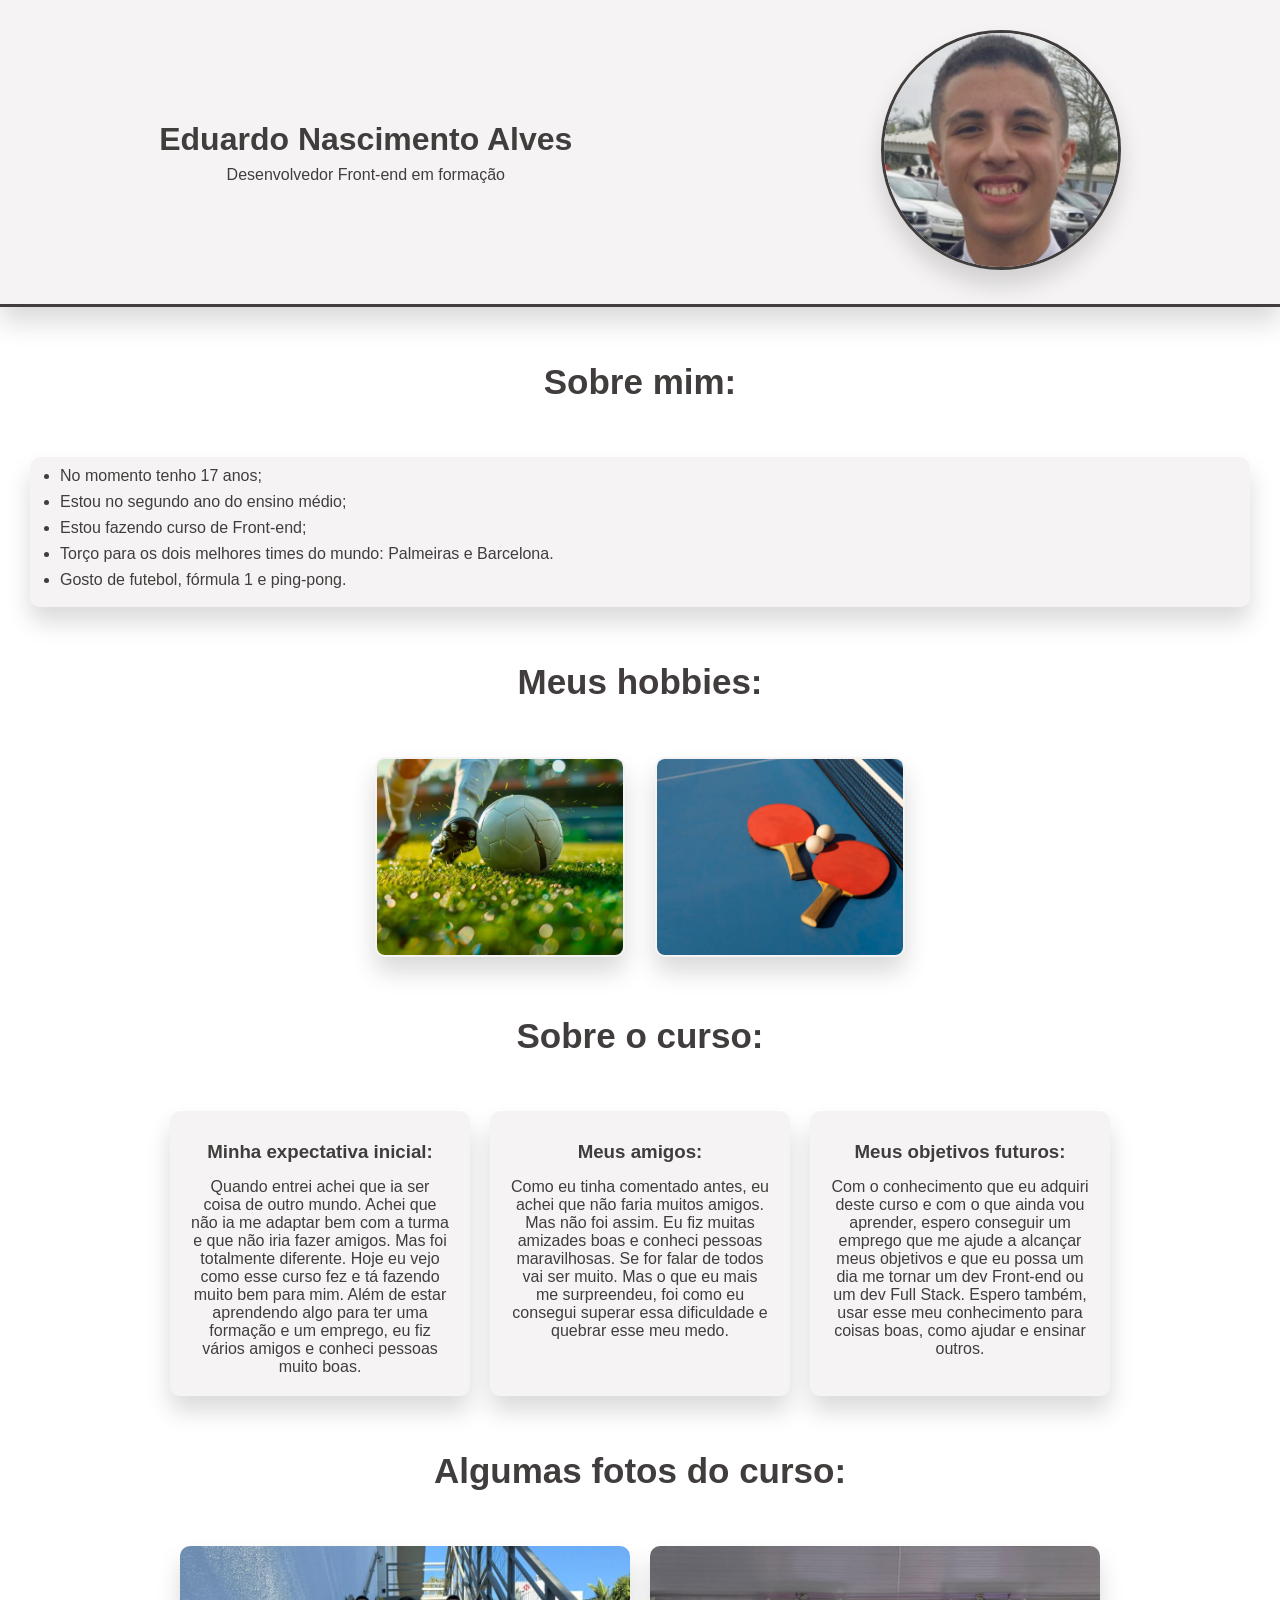
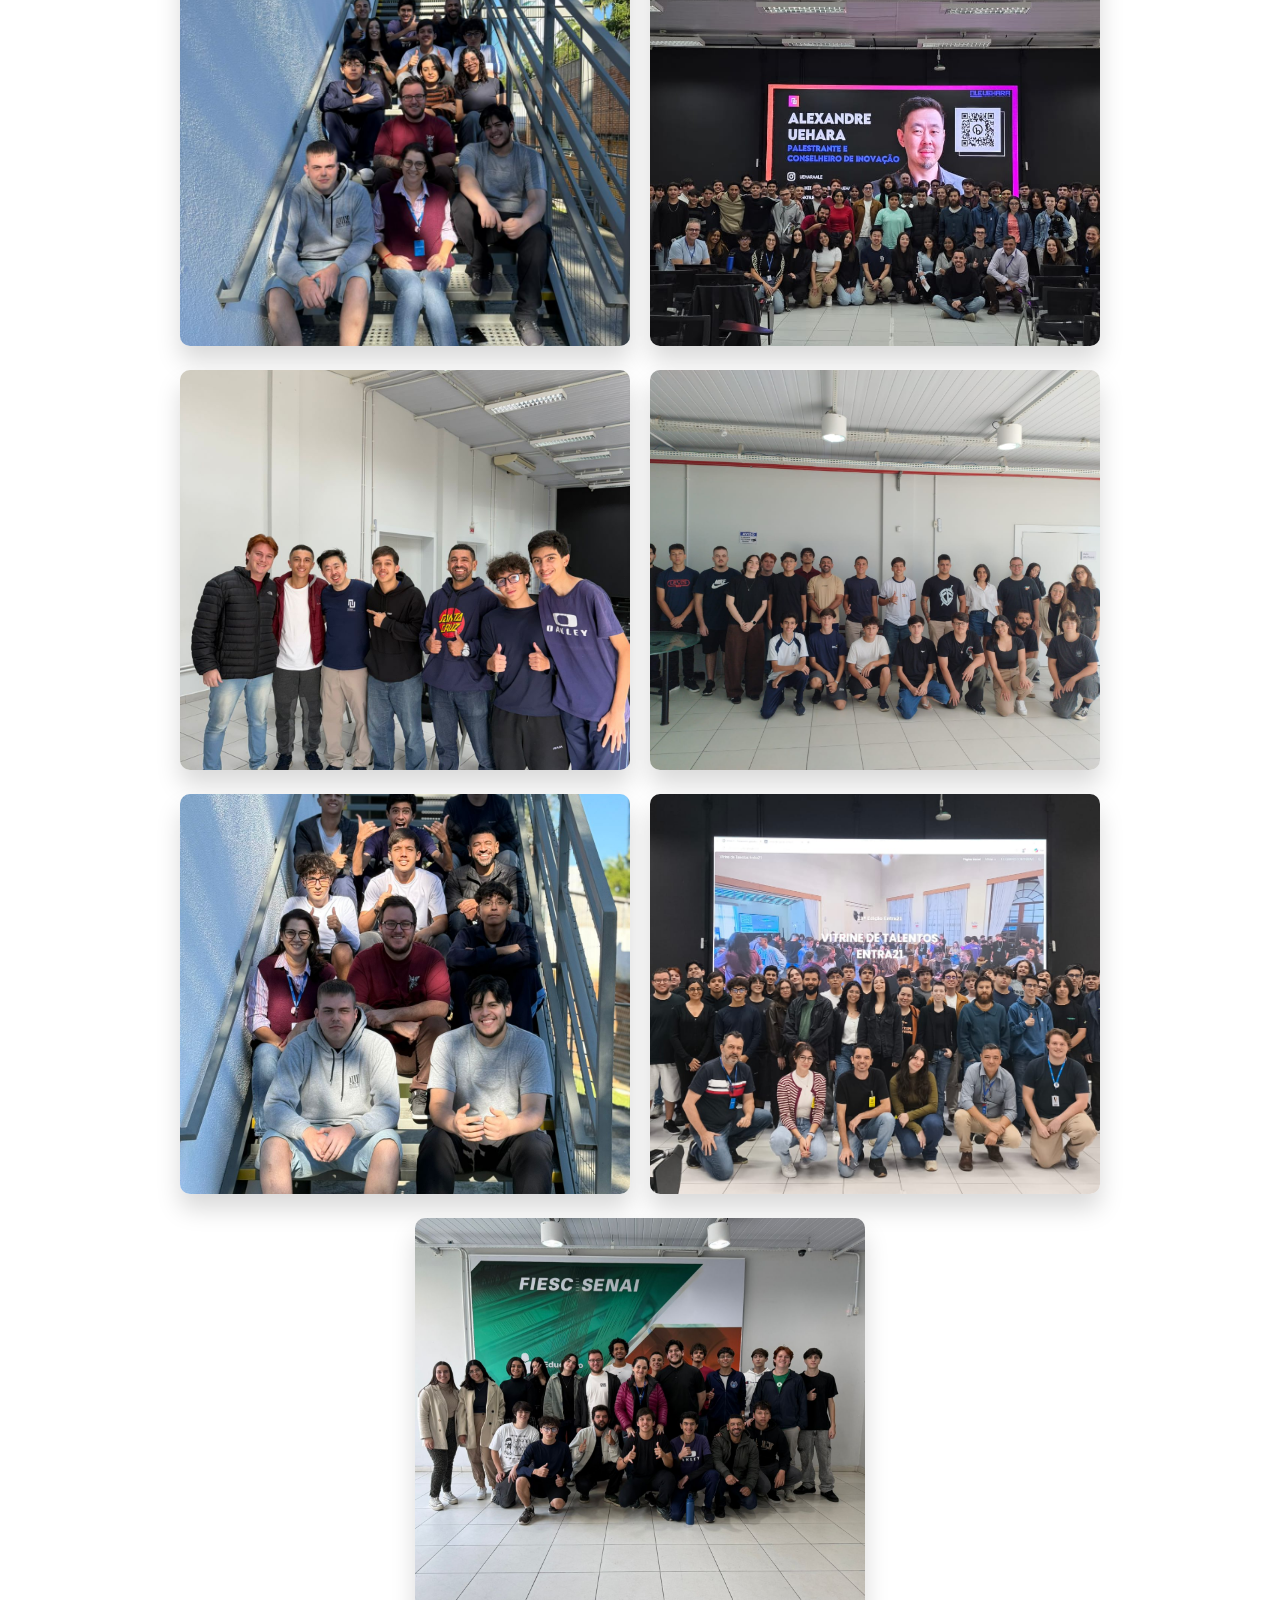
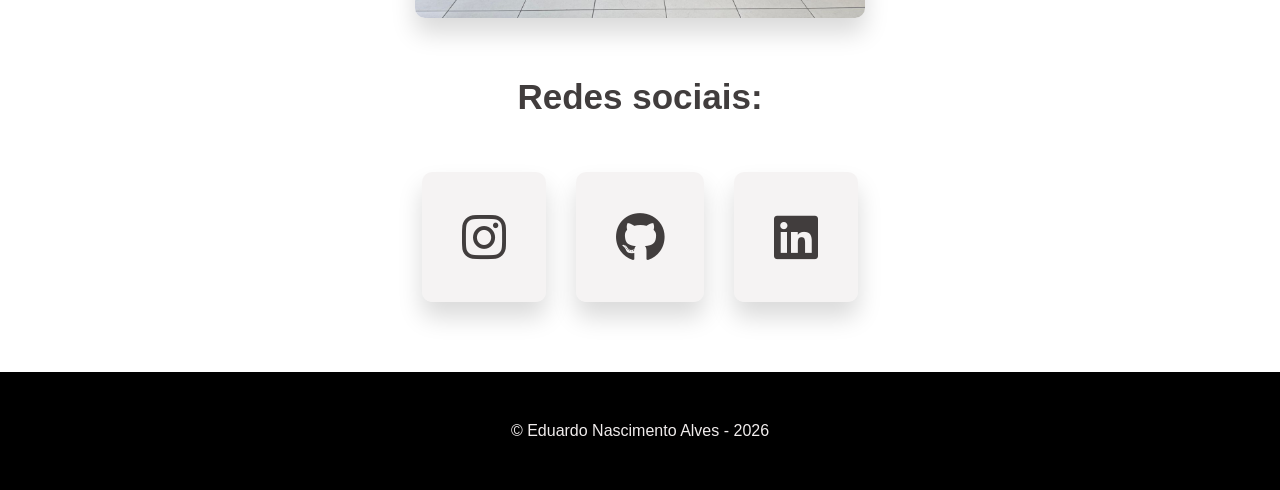
==== index.html @ a82408b7 "Add files via upload" ====
<!DOCTYPE html>
<html lang="pt-BR">
<head>
    <meta charset="UTF-8">
    <meta name="viewport" content="width=device-width, initial-scale=1.0">
    <title>Meu portifólio</title>
    <link rel="stylesheet" href="css/eduardo.css">
    <link rel="stylesheet" href="https://cdnjs.cloudflare.com/ajax/libs/font-awesome/6.5.1/css/all.min.css" integrity="sha512-DTOQO9RWCH3ppGqcWaEA1BIZOC6xxalwEsw9c2QQeAIftl+Vegovlnee1c9QX4TctnWMn13TZye+giMm8e2LwA==" crossorigin="anonymous" referrerpolicy="no-referrer"/>
</head>

<body>

    <header>
        <div class="tudo">
            <div class="texto">
                <h1>Eduardo Nascimento Alves</h1>
                <p>Desenvolvedor Front-end em formação</p>
            </div>

            <figure class="imagem-pessoal">
                <img src="imagens/minha-foto.jpeg" alt="Imagem do Eduardo"
                width="180"
                height="180"
                loading="lazy">
            </figure>
        </div>
    </header>

    <main>
        <section class="sobre">
            <h2>Sobre mim:</h2>
            <div class="sobre-mim">
                <ul>
                    <li>No momento tenho 17 anos;</li>
                    <li>Estou no segundo ano do ensino médio;</li>
                    <li>Estou fazendo curso de Front-end;</li>
                    <li>Torço para os dois melhores times do mundo: Palmeiras e Barcelona.</li>
                    <li>Gosto de futebol, fórmula 1 e ping-pong.</li>
                </ul>
            </div>

            <h2>Meus hobbies:</h2>

            <div class="hobbies">
                <figure>
                    <img src="imagens/futebol.jpg" alt="Futebol"
                    height="180"
                    width="180"
                    loading="lazy">
                </figure>

                <figure>
                    <img src="imagens/ping-pong.jpg" alt="Ping-pong"
                    height="180"
                    width="180"
                    loading="lazy">
                </figure>
            </div>
        </section>

        <section class="curso">
            <h2>Sobre o curso:</h2>
            <div class="cards">
                <div class="card">
                    <h3>Minha expectativa inicial:</h3>
                    <p>Quando entrei achei que ia ser coisa de outro mundo. Achei que não ia me adaptar bem com a turma e que não iria fazer amigos. Mas foi totalmente diferente. Hoje eu vejo como esse curso fez e tá fazendo muito bem para mim. Além de estar aprendendo algo para ter uma formação e um emprego, eu fiz vários amigos e conheci pessoas muito boas.</p>
                </div>

                <div class="card">
                    <h3>Meus amigos:</h3>
                    <p>Como eu tinha comentado antes, eu achei que não faria muitos amigos. Mas não foi assim. Eu fiz muitas amizades boas e conheci pessoas maravilhosas. Se for falar de todos vai ser muito. Mas o que eu mais me surpreendeu, foi como eu consegui superar essa dificuldade e quebrar esse meu medo.</p>
                </div>

                <div class="card">
                    <h3>Meus objetivos futuros:</h3>
                    <p>Com o conhecimento que eu adquiri deste curso e com o que ainda vou aprender, espero conseguir um emprego que me ajude a alcançar meus objetivos e que eu possa um dia me tornar um dev Front-end ou um dev Full Stack. Espero também, usar esse meu conhecimento para coisas boas, como ajudar e ensinar outros.</p>
                </div>
            </div>
        </section>

        <section class="galeria-de-fotos">
            <h2>Algumas fotos do curso:</h2>
            <div class="memorias-curso">
                <figure class="galeria">
                    <img src="imagens/img1.jpeg" alt="Meus amigos do Entra21"
                    width="180"
                    height="180"
                    loading="lazy">
                </figure>

                <figure class="galeria">
                    <img src="imagens/img2.jpeg" alt="Meus amigos do Entra21"
                    width="180"
                    height="180"
                    loading="lazy">
                </figure>

                <figure class="galeria">
                    <img src="imagens/img3.jpeg" alt="Meus amigos do Entra21"
                    width="180"
                    height="180"
                    loading="lazy">
                </figure>

                <figure class="galeria">
                    <img src="imagens/img4.jpeg" alt="Meus amigos do Entra21"
                    width="180"
                    height="180"
                    loading="lazy">
                </figure>

                <figure class="galeria">
                    <img src="imagens/img5.jpeg" alt="Meus amigos do Entra21"
                    width="180"
                    height="180"
                    loading="lazy">
                </figure>

                <figure class="galeria">
                    <img src="imagens/img6.jpeg" alt="Meus amigos do Entra21"
                    width="180"
                    height="180"
                    loading="lazy">
                </figure>

                <figure class="galeria">
                    <img src="imagens/img7.jpeg" alt="Meus amigos do Entra21"
                    width="180"
                    height="180"
                    loading="lazy">
                </figure>
            </div>
        </section>

        <section class="redes-sociais">
            <h2>Redes sociais:</h2>
            <div class="redes">
                <div class="links">
                    <a href="https://www.instagram.com/eduardo_nascimento_alves"
                    rel="noopener"
                    target="_blank"><i class="fa-brands fa-instagram"></i></a>
                </div>
                <div class="links">
                    <a href="https://github.com/eduardoalves10"
                    rel="noopener"
                    target="_blank"><i class="fa-brands fa-github"></i></a>
                </div>
                <div class="links">
                    <a href="https://www.linkedin.com/in/eduardo-nascimento-alves-6066283a9?utm_source=share_via&utm_content=profile&utm_medium=member_android"
                    rel="noopener"
                    target="_blank"><i class="fa-brands fa-linkedin"></i></a>
                </div>
            </div>
        </section>
    </main>

    <footer>
        &copy; Eduardo Nascimento Alves - 2026
    </footer>

</body>
</html>
---- css/eduardo.css ----
* {
    margin: 0;
    padding: 0;
    box-sizing: border-box;
}

:root {
    --cor-principal: rgba(230, 224, 224, 0.4);
    --cor-secundaria: rgb(0, 0, 0);
    --cor-importante: rgba(65, 61, 61);
    --fonte-do-site: arial;
    --sombra: 0 15px 25px rgba(0,0,0,.15);
    --raio: 10px;
}

body {
    font-family: var(--fonte-do-site);
    font-size: 16px;
    color: var(--cor-importante);
    display: flex;
    flex-direction: column;
    min-height: 100vh;
}

main {
    flex: 1;
}

header {
    background-color: var(--cor-principal);
    padding: 30px;
    text-align: center;
    box-shadow: var(--sombra);
    border-bottom: 3px solid var(--cor-importante);
}

header h1 {
   margin-bottom: 8px; 
}

.tudo {
    display: flex;
    align-items: center;
    justify-content: space-around;
    gap: 50px;
}

.imagem-pessoal img {
    height: 240px;
    width: 240px;
    border-radius: 100%;
    border: solid 3px var(--cor-importante);
    box-shadow: var(--sombra);
    transition: transform 0.2s ease-in-out;
}

.imagem-pessoal img:hover {
    transform: scale(1.03);
}

h2 {
    font-size: 35px;
    text-align: center;
    margin: 55px 0;
}

img {
    object-fit: cover;
    height: 200px;
    width: 250px;
}

.sobre-mim {
    padding: 10px 30px;
    background-color: var(--cor-principal);
    border-radius: var(--raio);
    margin: 0 30px;
    box-shadow: var(--sombra);
}

.sobre-mim ul li {
    margin-bottom: 8px;
}

.hobbies {
    display: flex;
    justify-content: center;
    gap: 30px;
    flex-wrap: wrap;
}

.hobbies figure img {
    border-radius: var(--raio);
    box-shadow: var(--sombra);
    border: 2px solid var(--cor-principal);
    transition: transform .3s, opacity .3s;
} 

.hobbies figure:hover img {
    transform: scale(1.03);
    opacity: .90;
}

.cards {
    display: flex;
    justify-content: center;
    gap: 20px;
    flex-wrap: wrap;
    margin: 30px;
}

.card {
    width: 300px;
    background-color: var(--cor-principal);
    border-radius: var(--raio);
    box-shadow: var(--sombra);
    padding: 20px;
    text-align: center;
    transition: transform 0.2s ease-in-out;
}

.card:hover {
    transform: scale(1.03);
}

.card h3 {
    margin: 10px 0 15px 0; 
}

.memorias-curso {
    display: flex;
    justify-content: center;
    flex-wrap: wrap;
    gap: 20px;
    margin: 30px;
}

.galeria img {
    border-radius: var(--raio);
    box-shadow: var(--sombra);
    height: 400px;
    width: 450px;
    transition: transform .3s, opacity .3s;
}

.galeria:hover img {
    transform: scale(1.03);
    opacity: .90;
}

.redes {
    display: flex;
    justify-content: center;
    gap: 30px;
    flex-wrap: wrap;
    margin: 10px;
}

.links {
    background-color: var(--cor-principal);
    border-radius: var(--raio);
    box-shadow: var(--sombra);
    padding: 40px;
    transition: transform 0.2s ease-in-out;
}

.links:hover {
    transform: scale(1.03);
}

.links a i {
    font-size: 50px;
    color: var(--cor-importante);
}

footer {
    margin: 60px 0 0 0;
    background-color: var(--cor-secundaria);
    padding: 50px;
    color: rgb(241, 237, 237);
    text-align: center;
}
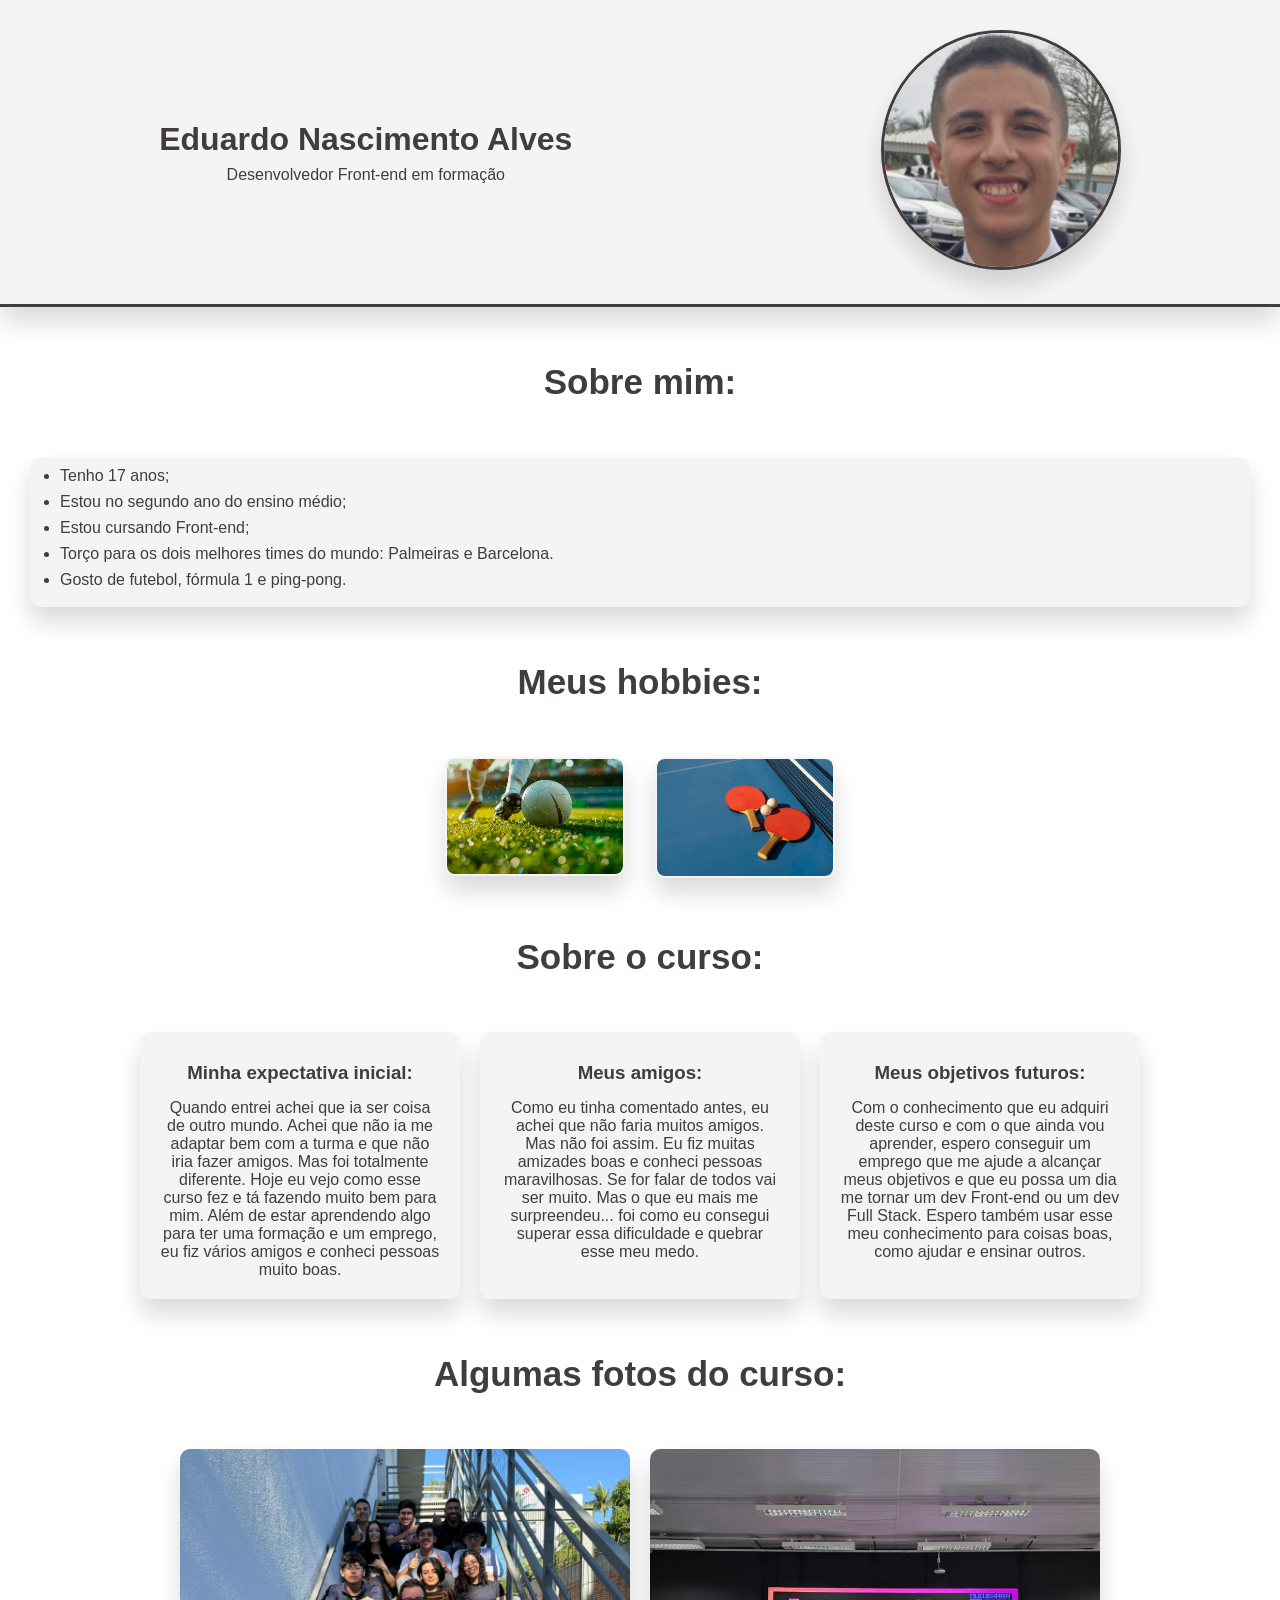
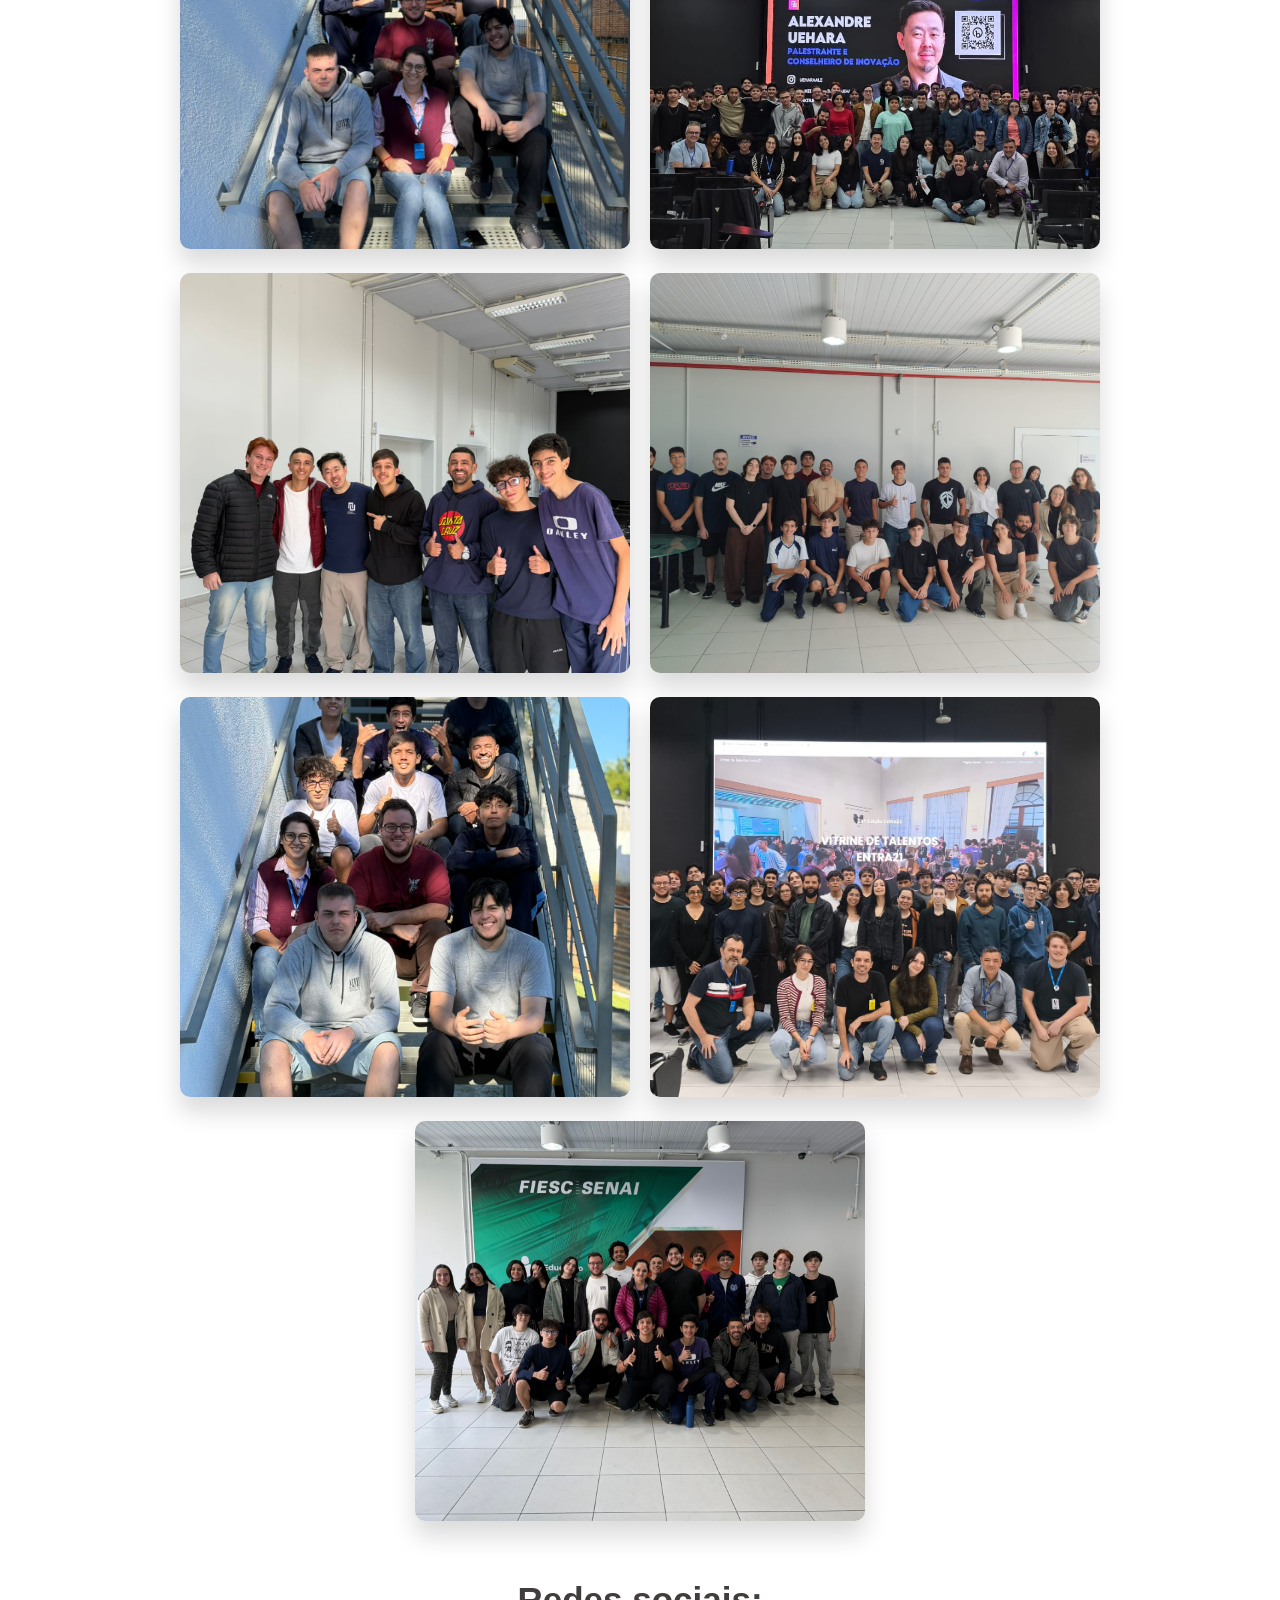
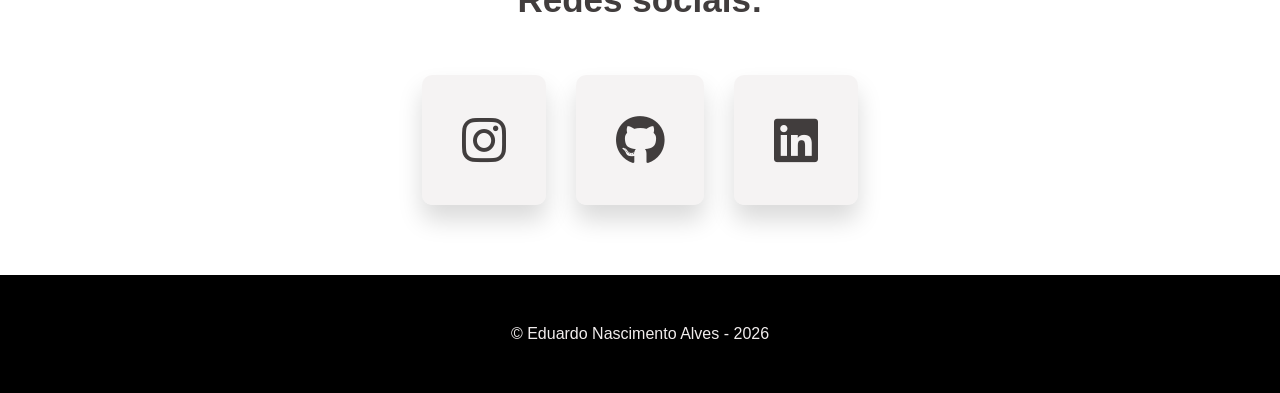
==== commit 9e0fa794: "add-responsividade-e-alguns-ajustes-e-melhorias" ====
--- a/index.html
+++ b/index.html
@@ -3,7 +3,7 @@
 <head>
     <meta charset="UTF-8">
     <meta name="viewport" content="width=device-width, initial-scale=1.0">
-    <title>Meu portifólio</title>
+    <title>Meu portfólio</title>
     <link rel="stylesheet" href="css/eduardo.css">
     <link rel="stylesheet" href="https://cdnjs.cloudflare.com/ajax/libs/font-awesome/6.5.1/css/all.min.css" integrity="sha512-DTOQO9RWCH3ppGqcWaEA1BIZOC6xxalwEsw9c2QQeAIftl+Vegovlnee1c9QX4TctnWMn13TZye+giMm8e2LwA==" crossorigin="anonymous" referrerpolicy="no-referrer"/>
 </head>
@@ -31,9 +31,9 @@
             <h2>Sobre mim:</h2>
             <div class="sobre-mim">
                 <ul>
-                    <li>No momento tenho 17 anos;</li>
+                    <li>Tenho 17 anos;</li>
                     <li>Estou no segundo ano do ensino médio;</li>
-                    <li>Estou fazendo curso de Front-end;</li>
+                    <li>Estou cursando Front-end;</li>
                     <li>Torço para os dois melhores times do mundo: Palmeiras e Barcelona.</li>
                     <li>Gosto de futebol, fórmula 1 e ping-pong.</li>
                 </ul>
@@ -68,12 +68,12 @@
 
                 <div class="card">
                     <h3>Meus amigos:</h3>
-                    <p>Como eu tinha comentado antes, eu achei que não faria muitos amigos. Mas não foi assim. Eu fiz muitas amizades boas e conheci pessoas maravilhosas. Se for falar de todos vai ser muito. Mas o que eu mais me surpreendeu, foi como eu consegui superar essa dificuldade e quebrar esse meu medo.</p>
+                    <p>Como eu tinha comentado antes, eu achei que não faria muitos amigos. Mas não foi assim. Eu fiz muitas amizades boas e conheci pessoas maravilhosas. Se for falar de todos vai ser muito. Mas o que eu mais me surpreendeu... foi como eu consegui superar essa dificuldade e quebrar esse meu medo.</p>
                 </div>
 
                 <div class="card">
                     <h3>Meus objetivos futuros:</h3>
-                    <p>Com o conhecimento que eu adquiri deste curso e com o que ainda vou aprender, espero conseguir um emprego que me ajude a alcançar meus objetivos e que eu possa um dia me tornar um dev Front-end ou um dev Full Stack. Espero também, usar esse meu conhecimento para coisas boas, como ajudar e ensinar outros.</p>
+                    <p>Com o conhecimento que eu adquiri deste curso e com o que ainda vou aprender, espero conseguir um emprego que me ajude a alcançar meus objetivos e que eu possa um dia me tornar um dev Front-end ou um dev Full Stack. Espero também usar esse meu conhecimento para coisas boas, como ajudar e ensinar outros.</p>
                 </div>
             </div>
         </section>
--- a/css/eduardo.css
+++ b/css/eduardo.css
@@ -66,8 +66,8 @@
 
 img {
     object-fit: cover;
-    height: 200px;
-    width: 250px;
+    max-width: 100%;
+    height:auto;
 }
 
 .sobre-mim {
@@ -110,7 +110,7 @@
 }
 
 .card {
-    width: 300px;
+    width: 320px;
     background-color: var(--cor-principal);
     border-radius: var(--raio);
     box-shadow: var(--sombra);
@@ -179,4 +179,57 @@
     padding: 50px;
     color: rgb(241, 237, 237);
     text-align: center;
+}
+
+@media (max-width:768px){
+
+    .tudo {
+        flex-direction:column;
+        text-align:center;
+        gap:20px;
+    }
+
+    .imagem-pessoal img {
+        width:170px;
+        height:170px;
+    }
+
+    h2 {
+        font-size:28px;
+        margin:35px 0;
+    }
+
+    .sobre-mim {
+        margin:15px;
+        padding:20px;
+    }
+
+    .card {
+        width:100%;
+        max-width:330px;
+    }
+
+    .galeria img {
+        width:100%;
+        height:auto;
+    }
+
+    .hobbies img {
+        width:100%;
+        max-width:300px;
+        height:auto;
+    }
+
+    .links {
+        padding:30px;
+    }
+
+    .links a i {
+        font-size:40px;
+    }
+
+    footer {
+        padding:30px;
+    }
+
 }
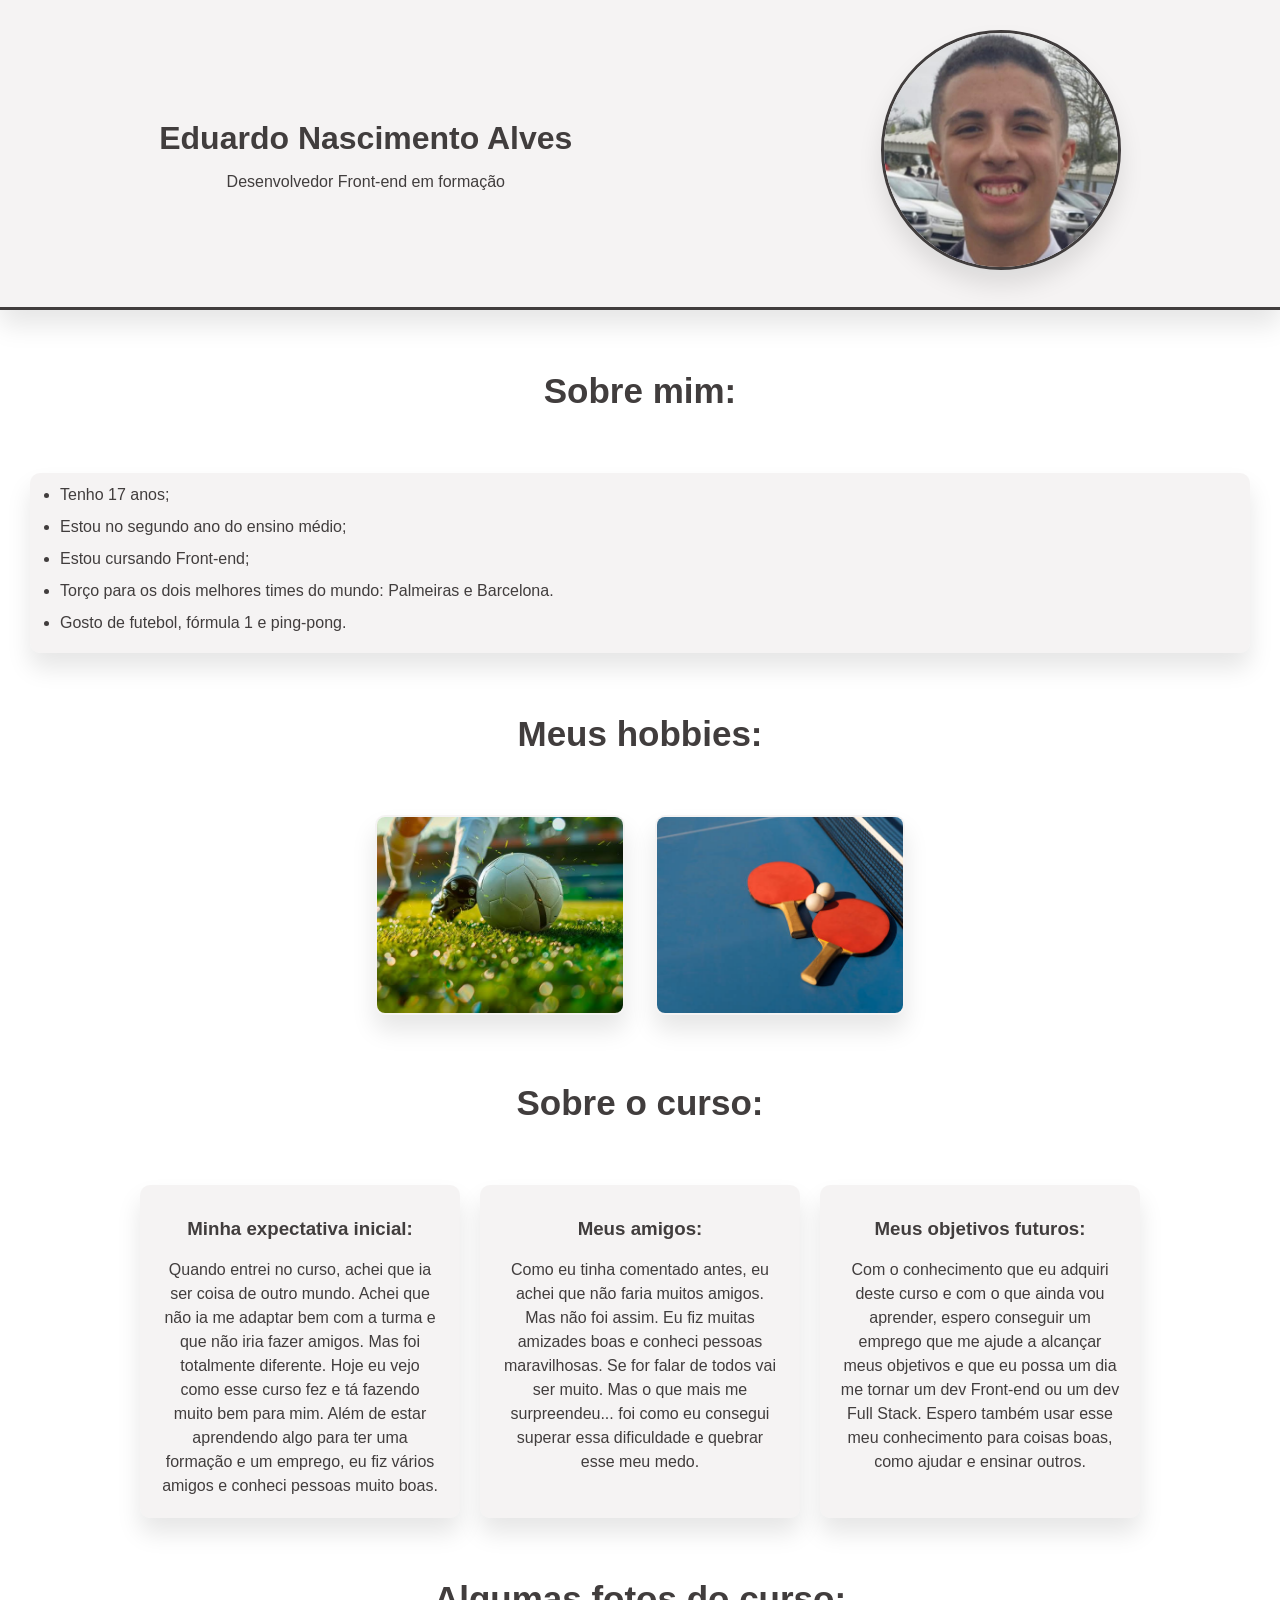
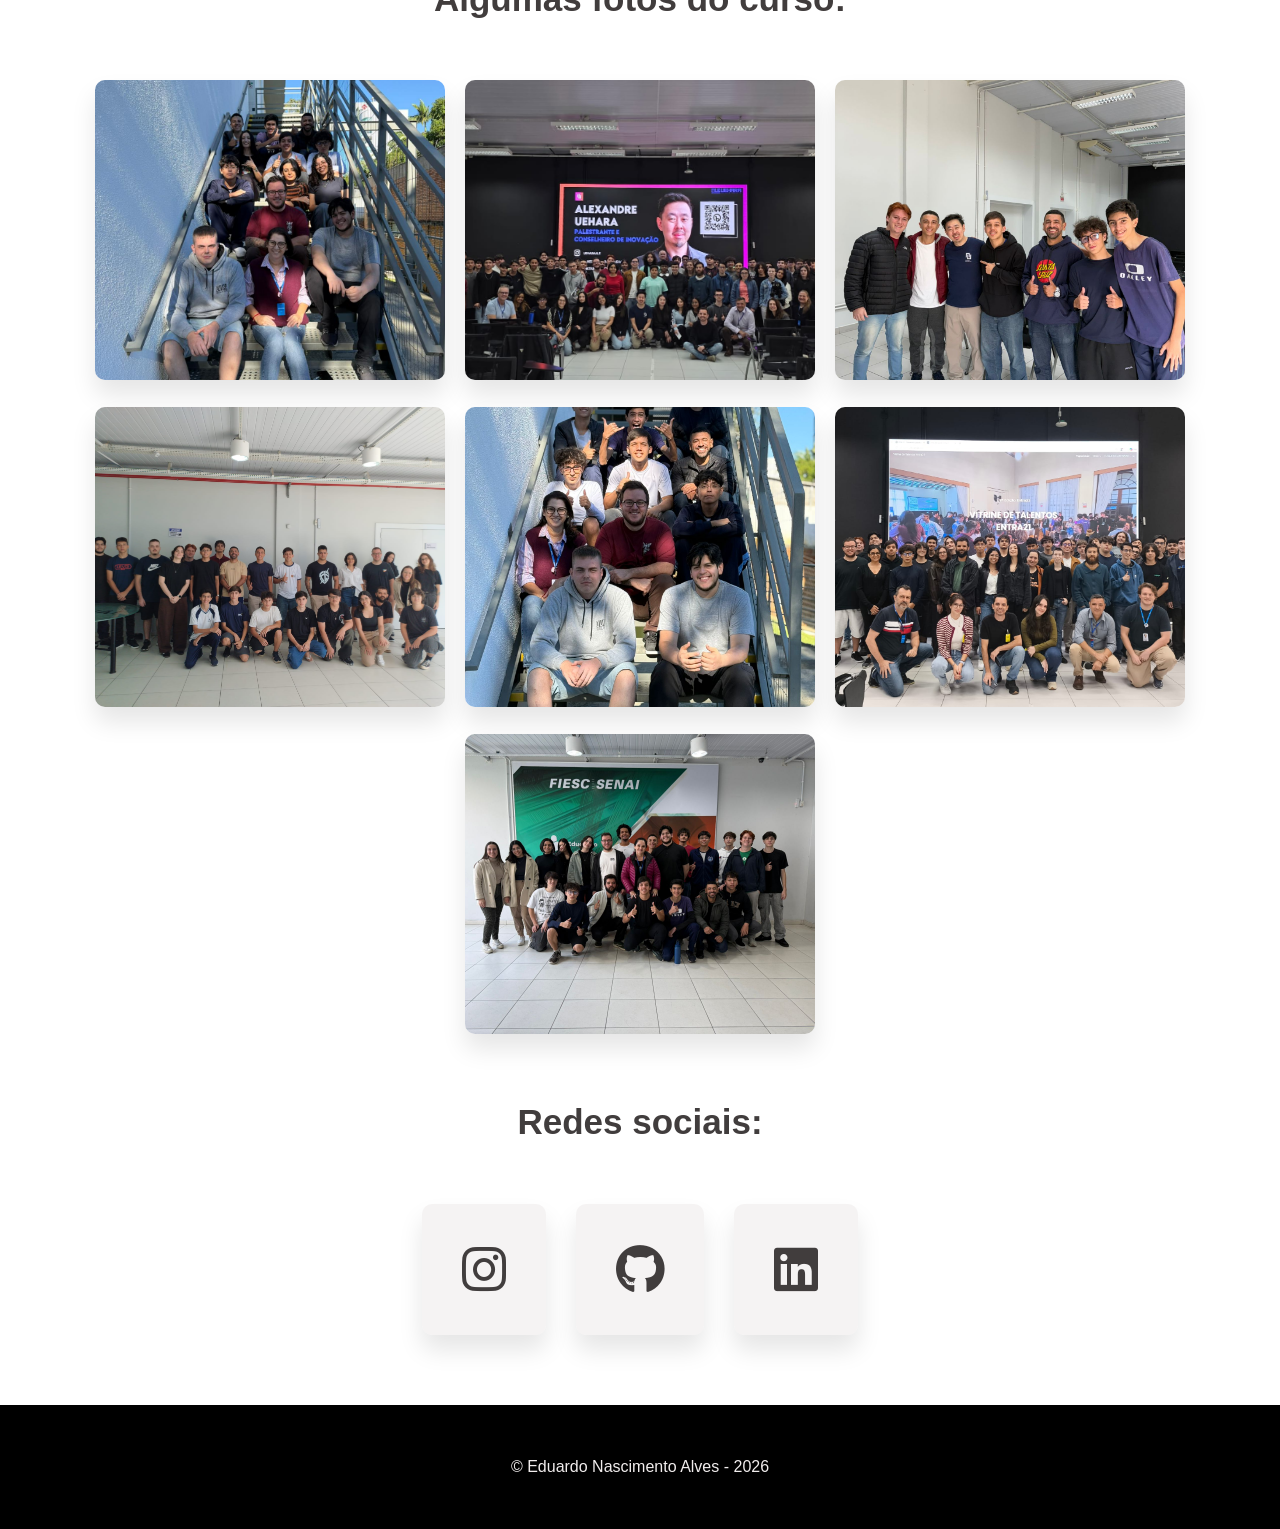
==== commit 08b973b3: "add-comentarios-e-arruma-algumas-coisas-do-site" ====
--- a/index.html
+++ b/index.html
@@ -3,7 +3,7 @@
 <head>
     <meta charset="UTF-8">
     <meta name="viewport" content="width=device-width, initial-scale=1.0">
-    <title>Meu portfólio</title>
+    <title>Eduardo N. Alves | Portfólio</title>
     <link rel="stylesheet" href="css/eduardo.css">
     <link rel="stylesheet" href="https://cdnjs.cloudflare.com/ajax/libs/font-awesome/6.5.1/css/all.min.css" integrity="sha512-DTOQO9RWCH3ppGqcWaEA1BIZOC6xxalwEsw9c2QQeAIftl+Vegovlnee1c9QX4TctnWMn13TZye+giMm8e2LwA==" crossorigin="anonymous" referrerpolicy="no-referrer"/>
 </head>
@@ -41,15 +41,15 @@
 
             <h2>Meus hobbies:</h2>
 
-            <div class="hobbies">
-                <figure>
+            <div class="meus-hobbies">
+                <figure class="hobbies">
                     <img src="imagens/futebol.jpg" alt="Futebol"
                     height="180"
                     width="180"
                     loading="lazy">
                 </figure>
 
-                <figure>
+                <figure class="hobbies">
                     <img src="imagens/ping-pong.jpg" alt="Ping-pong"
                     height="180"
                     width="180"
@@ -63,12 +63,12 @@
             <div class="cards">
                 <div class="card">
                     <h3>Minha expectativa inicial:</h3>
-                    <p>Quando entrei achei que ia ser coisa de outro mundo. Achei que não ia me adaptar bem com a turma e que não iria fazer amigos. Mas foi totalmente diferente. Hoje eu vejo como esse curso fez e tá fazendo muito bem para mim. Além de estar aprendendo algo para ter uma formação e um emprego, eu fiz vários amigos e conheci pessoas muito boas.</p>
+                    <p>Quando entrei no curso, achei que ia ser coisa de outro mundo. Achei que não ia me adaptar bem com a turma e que não iria fazer amigos. Mas foi totalmente diferente. Hoje eu vejo como esse curso fez e tá fazendo muito bem para mim. Além de estar aprendendo algo para ter uma formação e um emprego, eu fiz vários amigos e conheci pessoas muito boas.</p>
                 </div>
 
                 <div class="card">
                     <h3>Meus amigos:</h3>
-                    <p>Como eu tinha comentado antes, eu achei que não faria muitos amigos. Mas não foi assim. Eu fiz muitas amizades boas e conheci pessoas maravilhosas. Se for falar de todos vai ser muito. Mas o que eu mais me surpreendeu... foi como eu consegui superar essa dificuldade e quebrar esse meu medo.</p>
+                    <p>Como eu tinha comentado antes, eu achei que não faria muitos amigos. Mas não foi assim. Eu fiz muitas amizades boas e conheci pessoas maravilhosas. Se for falar de todos vai ser muito. Mas o que mais me surpreendeu... foi como eu consegui superar essa dificuldade e quebrar esse meu medo.</p>
                 </div>
 
                 <div class="card">
--- a/css/eduardo.css
+++ b/css/eduardo.css
@@ -1,17 +1,23 @@
+/* reset */
+
 * {
     margin: 0;
     padding: 0;
     box-sizing: border-box;
 }
+
+/* variáveis */
 
 :root {
     --cor-principal: rgba(230, 224, 224, 0.4);
     --cor-secundaria: rgb(0, 0, 0);
     --cor-importante: rgba(65, 61, 61);
     --fonte-do-site: arial;
-    --sombra: 0 15px 25px rgba(0,0,0,.15);
+    --sombra: 0 15px 25px rgba(0,0,0,.10);
     --raio: 10px;
 }
+
+/* body */
 
 body {
     font-family: var(--fonte-do-site);
@@ -20,11 +26,16 @@
     display: flex;
     flex-direction: column;
     min-height: 100vh;
-}
+    line-height: 1.5;
+}
+
+/* main */
 
 main {
     flex: 1;
 }
+
+/* header */
 
 header {
     background-color: var(--cor-principal);
@@ -58,6 +69,8 @@
     transform: scale(1.03);
 }
 
+/* coisas importantes dentro do site  */
+
 h2 {
     font-size: 35px;
     text-align: center;
@@ -70,6 +83,8 @@
     height:auto;
 }
 
+/* sobre mim */
+
 .sobre-mim {
     padding: 10px 30px;
     background-color: var(--cor-principal);
@@ -82,24 +97,30 @@
     margin-bottom: 8px;
 }
 
-.hobbies {
+/* hobbies */
+
+.meus-hobbies {
     display: flex;
     justify-content: center;
     gap: 30px;
     flex-wrap: wrap;
 }
 
-.hobbies figure img {
+.hobbies img {
+    height: 200px;
+    width: 250px;
     border-radius: var(--raio);
     box-shadow: var(--sombra);
     border: 2px solid var(--cor-principal);
     transition: transform .3s, opacity .3s;
 } 
 
-.hobbies figure:hover img {
+.hobbies img:hover {
     transform: scale(1.03);
     opacity: .90;
 }
+
+/* cards */
 
 .cards {
     display: flex;
@@ -127,6 +148,8 @@
     margin: 10px 0 15px 0; 
 }
 
+/* galeria */
+
 .memorias-curso {
     display: flex;
     justify-content: center;
@@ -138,8 +161,8 @@
 .galeria img {
     border-radius: var(--raio);
     box-shadow: var(--sombra);
-    height: 400px;
-    width: 450px;
+    height: 300px;
+    width: 350px;
     transition: transform .3s, opacity .3s;
 }
 
@@ -147,6 +170,8 @@
     transform: scale(1.03);
     opacity: .90;
 }
+
+/* redes sociais */
 
 .redes {
     display: flex;
@@ -172,6 +197,8 @@
     font-size: 50px;
     color: var(--cor-importante);
 }
+
+/* footer */
 
 footer {
     margin: 60px 0 0 0;
@@ -181,6 +208,8 @@
     text-align: center;
 }
 
+/* responsividade */
+
 @media (max-width:768px){
 
     .tudo {
